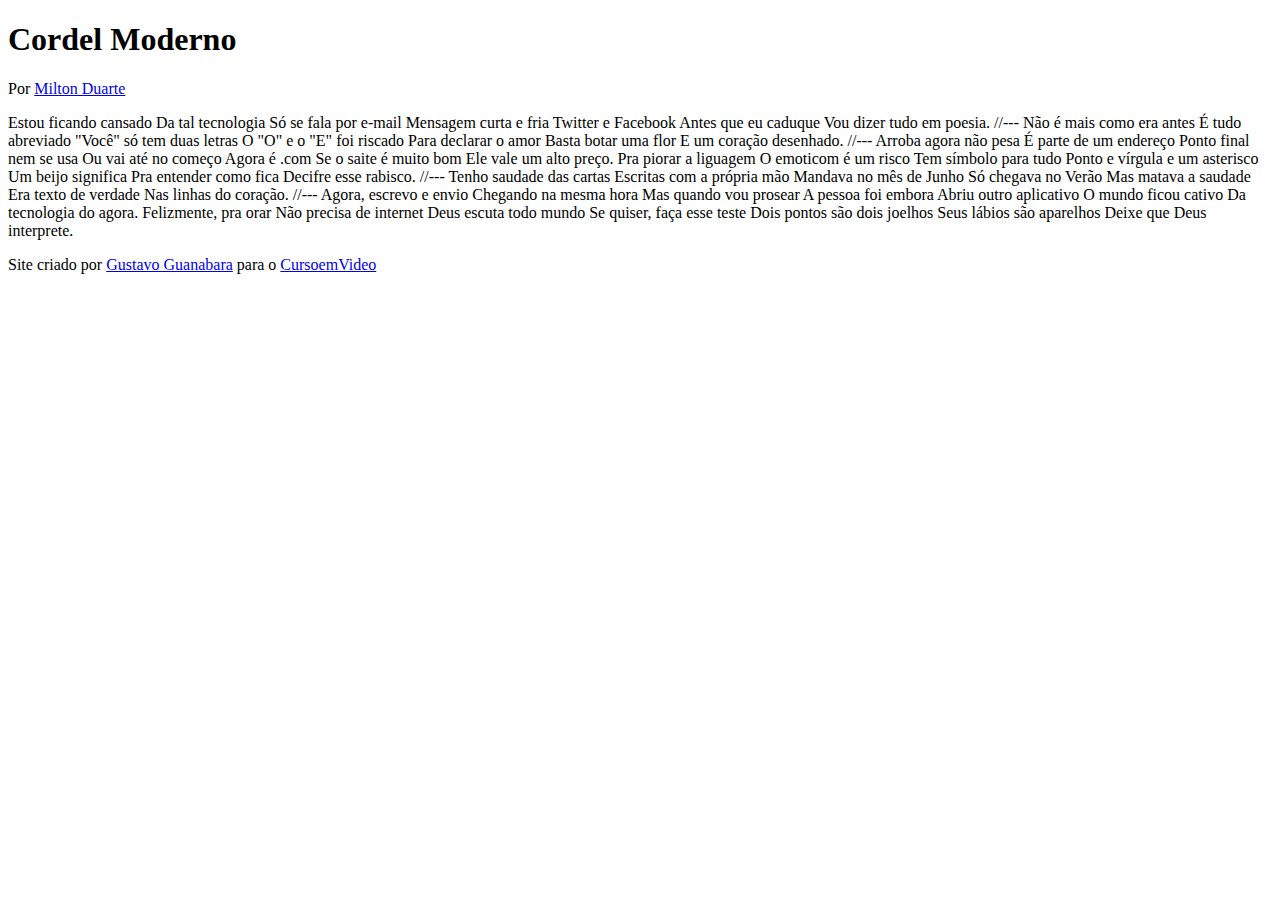
==== Desafios/df012/index.html @ 7ba748a2 "Atualização do projeto" ====
<!DOCTYPE html>
<html lang="pt-br">
<head>
    <meta charset="UTF-8">
    <meta http-equiv="X-UA-Compatible" content="IE=edge">
    <meta name="viewport" content="width=device-width, initial-scale=1.0">
    <title>Cordel Moderno</title>
</head>
<body>
    <header>
        <h1>Cordel Moderno</h1>
        <p>Por <a href="https://www.recantodasletras.com.br/poesias/3186743" target="_blank">Milton Duarte</a></p>
       
    </header>

    Estou ficando cansado
    Da tal tecnologia
    Só se fala por e-mail
    Mensagem curta e fria
    Twitter e Facebook
    Antes que eu caduque
    Vou dizer tudo em poesia.

    //---

    Não é mais como era antes
    É tudo abreviado
    "Você" só tem duas letras
    O "O" e o "E" foi riscado
    Para declarar o amor
    Basta botar uma flor
    E um coração desenhado.

    //---

    Arroba agora não pesa
    É parte de um endereço
    Ponto final nem se usa
    Ou vai até no começo
    Agora é .com
    Se o saite é muito bom
    Ele vale um alto preço.

    Pra piorar a liguagem
    O emoticom é um risco
    Tem símbolo para tudo
    Ponto e vírgula e um asterisco
    Um beijo significa
    Pra entender como fica
    Decifre esse rabisco.

    //---

    Tenho saudade das cartas
    Escritas com a própria mão
    Mandava no mês de Junho
    Só chegava no Verão
    Mas matava a saudade
    Era texto de verdade
    Nas linhas do coração.

    //---

    Agora, escrevo e envio
    Chegando na mesma hora
    Mas quando vou prosear
    A pessoa foi embora
    Abriu outro aplicativo
    O mundo ficou cativo
    Da tecnologia do agora.

    Felizmente, pra orar
    Não precisa de internet
    Deus escuta todo mundo
    Se quiser, faça esse teste
    Dois pontos são dois joelhos
    Seus lábios são aparelhos
    Deixe que Deus interprete.

    <footer>
        <p>Site criado por <a href="https://gustavoguanabara.github.io" target="_blank">Gustavo Guanabara</a> para o <a href="https://www.cursoemvideo.com.br" target="_blank">CursoemVideo</a></p>
    </footer>
    
</body>
</html>
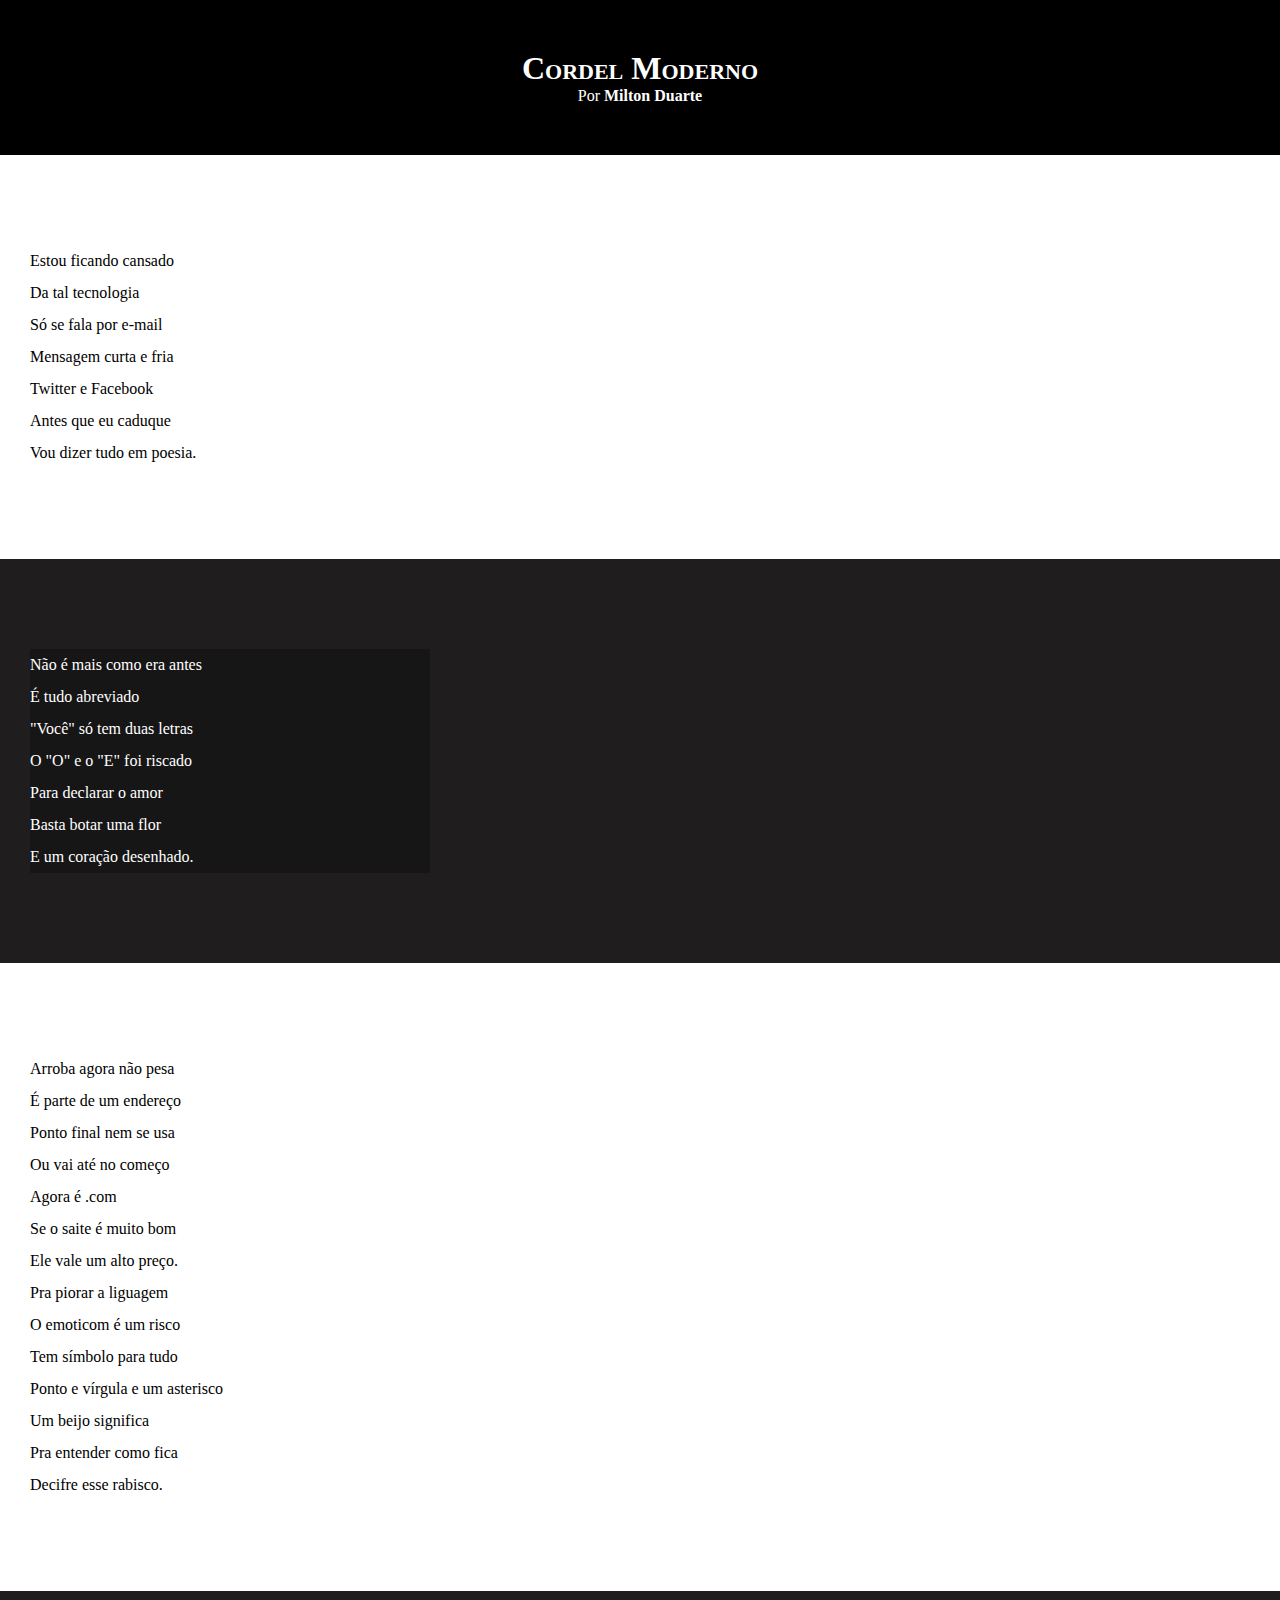
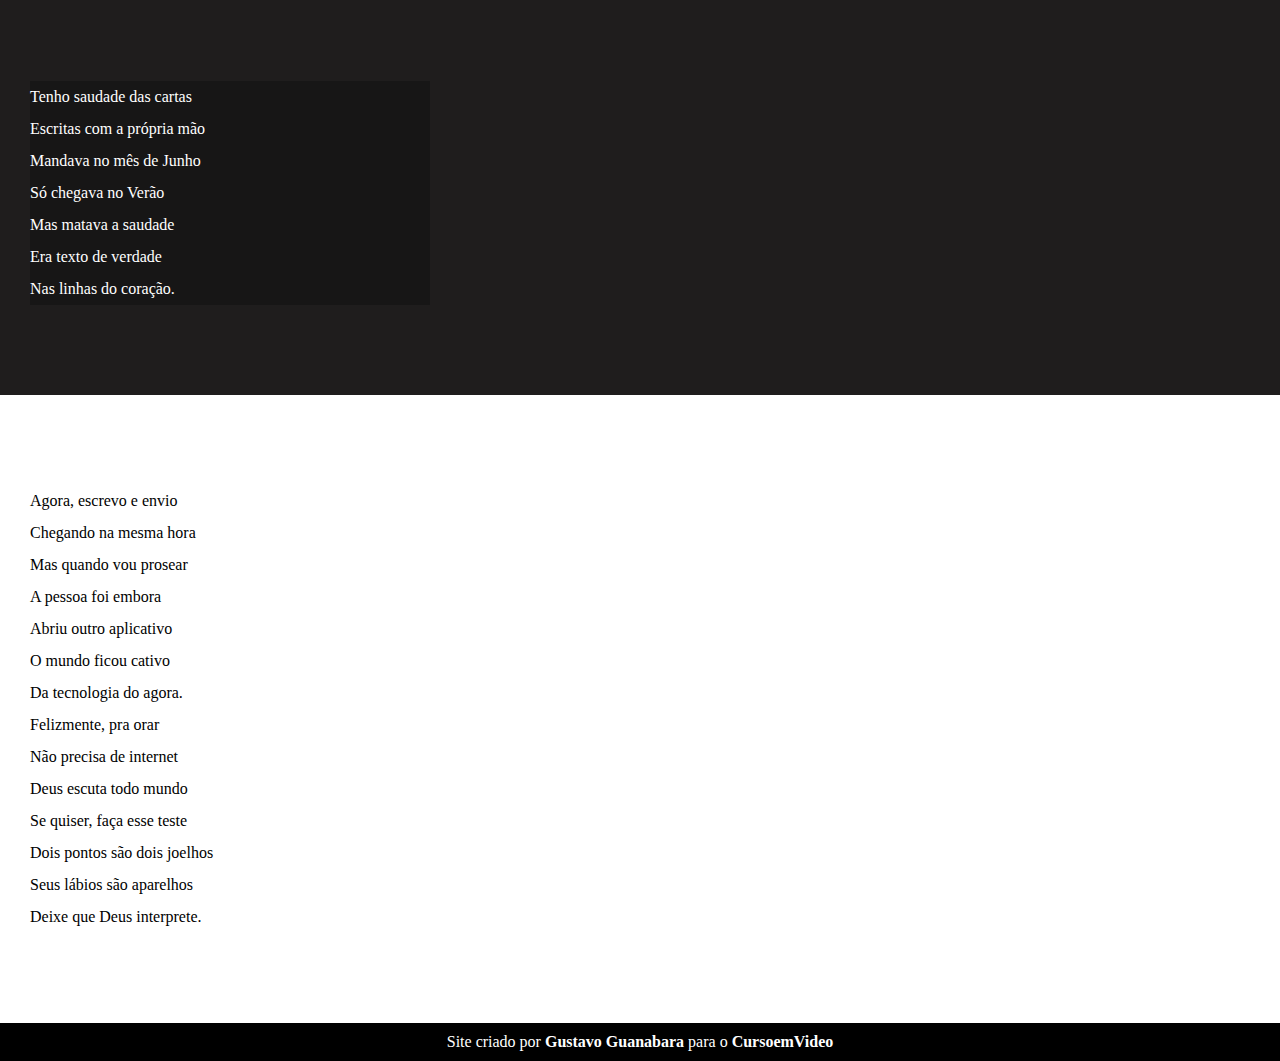
==== commit 26b5af58: "Atualizei o estilo e blocos" ====
--- a/Desafios/df012/index.html
+++ b/Desafios/df012/index.html
@@ -5,6 +5,7 @@
     <meta http-equiv="X-UA-Compatible" content="IE=edge">
     <meta name="viewport" content="width=device-width, initial-scale=1.0">
     <title>Cordel Moderno</title>
+    <link rel="stylesheet" href="estilo/style.css">
 </head>
 <body>
     <header>
@@ -13,72 +14,86 @@
        
     </header>
 
-    Estou ficando cansado
-    Da tal tecnologia
-    Só se fala por e-mail
-    Mensagem curta e fria
-    Twitter e Facebook
-    Antes que eu caduque
-    Vou dizer tudo em poesia.
+    <section class="normal">
+        <p>
+            Estou ficando cansado <br>
+            Da tal tecnologia <br>
+            Só se fala por e-mail <br>
+            Mensagem curta e fria <br>
+            Twitter e Facebook <br>
+            Antes que eu caduque <br>
+            Vou dizer tudo em poesia.
+        </p>
+    </section>
 
-    //---
-
-    Não é mais como era antes
-    É tudo abreviado
-    "Você" só tem duas letras
-    O "O" e o "E" foi riscado
-    Para declarar o amor
-    Basta botar uma flor
-    E um coração desenhado.
-
-    //---
-
-    Arroba agora não pesa
-    É parte de um endereço
-    Ponto final nem se usa
-    Ou vai até no começo
-    Agora é .com
-    Se o saite é muito bom
-    Ele vale um alto preço.
-
-    Pra piorar a liguagem
-    O emoticom é um risco
-    Tem símbolo para tudo
-    Ponto e vírgula e um asterisco
-    Um beijo significa
-    Pra entender como fica
-    Decifre esse rabisco.
-
-    //---
-
-    Tenho saudade das cartas
-    Escritas com a própria mão
-    Mandava no mês de Junho
-    Só chegava no Verão
-    Mas matava a saudade
-    Era texto de verdade
-    Nas linhas do coração.
-
-    //---
-
-    Agora, escrevo e envio
-    Chegando na mesma hora
-    Mas quando vou prosear
-    A pessoa foi embora
-    Abriu outro aplicativo
-    O mundo ficou cativo
-    Da tecnologia do agora.
-
-    Felizmente, pra orar
-    Não precisa de internet
-    Deus escuta todo mundo
-    Se quiser, faça esse teste
-    Dois pontos são dois joelhos
-    Seus lábios são aparelhos
-    Deixe que Deus interprete.
+    <section class="imagem">
+        <p>
+            Não é mais como era antes <br>
+            É tudo abreviado <br>
+            "Você" só tem duas letras <br>
+            O "O" e o "E" foi riscado <br>
+            Para declarar o amor <br>
+            Basta botar uma flor <br>
+            E um coração desenhado.
+        </p>
+    </section>
+  
+    <section class="normal">
+        <p>
+            Arroba agora não pesa <br>
+            É parte de um endereço <br>
+            Ponto final nem se usa <br>
+            Ou vai até no começo <br>
+            Agora é .com <br>
+            Se o saite é muito bom <br>
+            Ele vale um alto preço. <br>
+        </p>
+        <p>
+            Pra piorar a liguagem <br>
+            O emoticom é um risco <br>
+            Tem símbolo para tudo <br>
+            Ponto e vírgula e um asterisco <br>
+            Um beijo significa <br>
+            Pra entender como fica <br>
+            Decifre esse rabisco.
+        </p>
+    </section>
+  
+    <section class="imagem">
+        <p>
+            Tenho saudade das cartas <br>
+            Escritas com a própria mão <br>
+            Mandava no mês de Junho <br>
+            Só chegava no Verão <br>
+            Mas matava a saudade <br>
+            Era texto de verdade <br>
+            Nas linhas do coração.
+        </p>
+    </section>
+  
+    <section class="normal">
+        <p>
+            Agora, escrevo e envio <br>
+            Chegando na mesma hora <br>
+            Mas quando vou prosear <br>
+            A pessoa foi embora <br>
+            Abriu outro aplicativo <br>
+            O mundo ficou cativo <br>
+            Da tecnologia do agora. <br>
+        </p>
+        <p>
+            Felizmente, pra orar <br>
+            Não precisa de internet <br>
+            Deus escuta todo mundo <br>
+            Se quiser, faça esse teste <br>
+            Dois pontos são dois joelhos <br>
+            Seus lábios são aparelhos <br>
+            Deixe que Deus interprete.
+        </p>
+    </section>
 
     <footer>
-        <p>Site criado por <a href="https://gustavoguanabara.github.io" target="_blank">Gustavo Guanabara</a> para o <a href="https://www.cursoemvideo.com.br" target="_blank">CursoemVideo</a></p>
+        <p>Site criado por <a href="https://gustavoguanabara.github.io" target="_blank">Gustavo Guanabara</a> para o <a href="https://www.cursoemvideo.com" target="_blank">CursoemVideo</a></p>
     </footer>
     
 </body>
--- a/Desafios/df012/estilo/style.css
+++ b/Desafios/df012/estilo/style.css
@@ -0,0 +1,66 @@
+@charset "UTF - 8";
+
+
+*{
+    margin: 0px;
+    padding: 0px;
+}
+
+html, body{
+    min-height: 100vh;
+    background-color: darkgray;
+}
+
+header{
+    background-color: black;
+    color: white;
+    text-align: center;
+}
+
+header > h1{
+    padding-top: 50px;
+    font-variant: small-caps;
+}
+
+header > p{
+    padding-bottom: 50px;
+}
+
+header a, footer a{
+    color: white;
+    text-decoration: none;
+    font-weight: bolder;
+}
+
+header a:hover, footer a:hover{
+    text-decoration: underline;
+}
+
+section{
+    padding-top: 10vh;
+    padding-bottom: 10vh;
+    line-height: 2em;
+    padding-left: 30px;
+}
+
+section.normal{
+    background-color: white;
+    color: black;
+}
+
+section.imagem{
+    background-color: rgb(31, 29, 29);
+    color: white;
+}
+
+section.imagem > p{
+    width: 400px;
+    background-color: rgba(0, 0, 0, 0.233);
+}
+
+footer{
+    background-color: black;
+    color: white;
+    text-align: center;
+    padding: 10px;
+}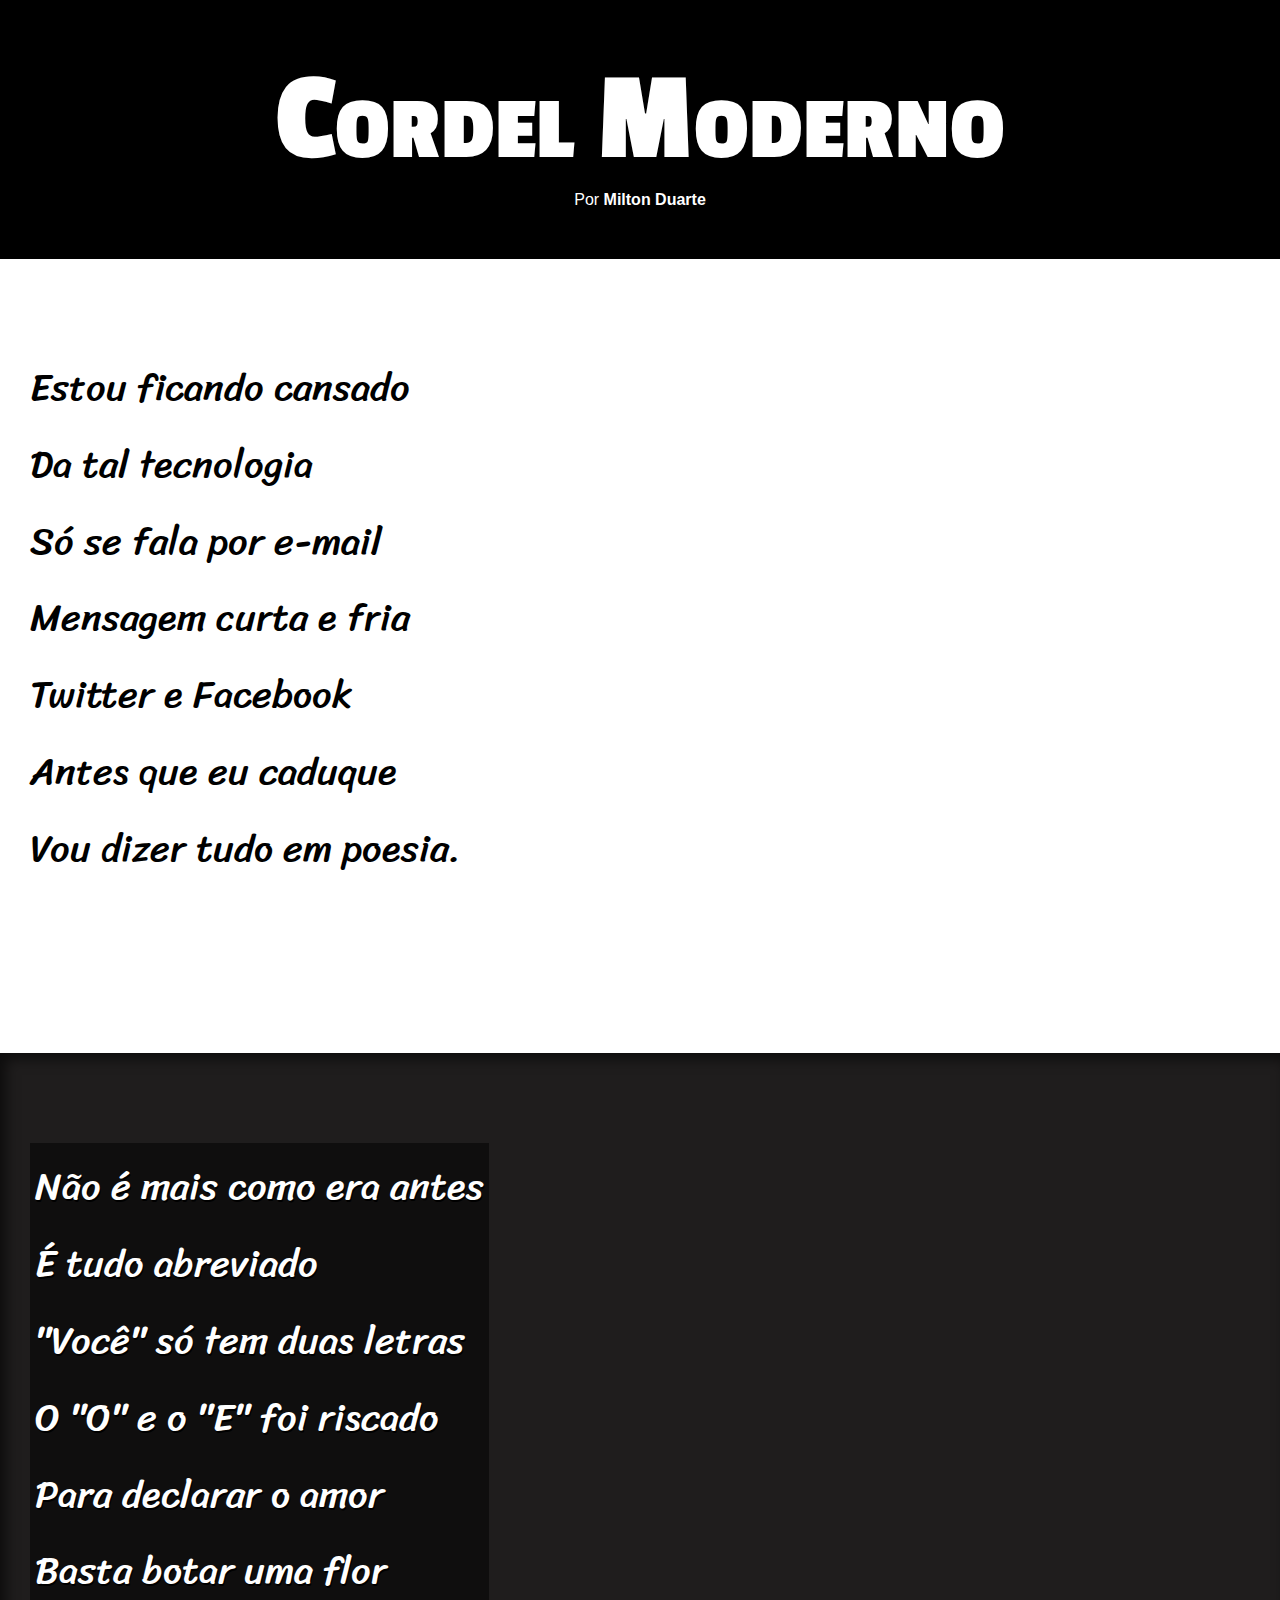
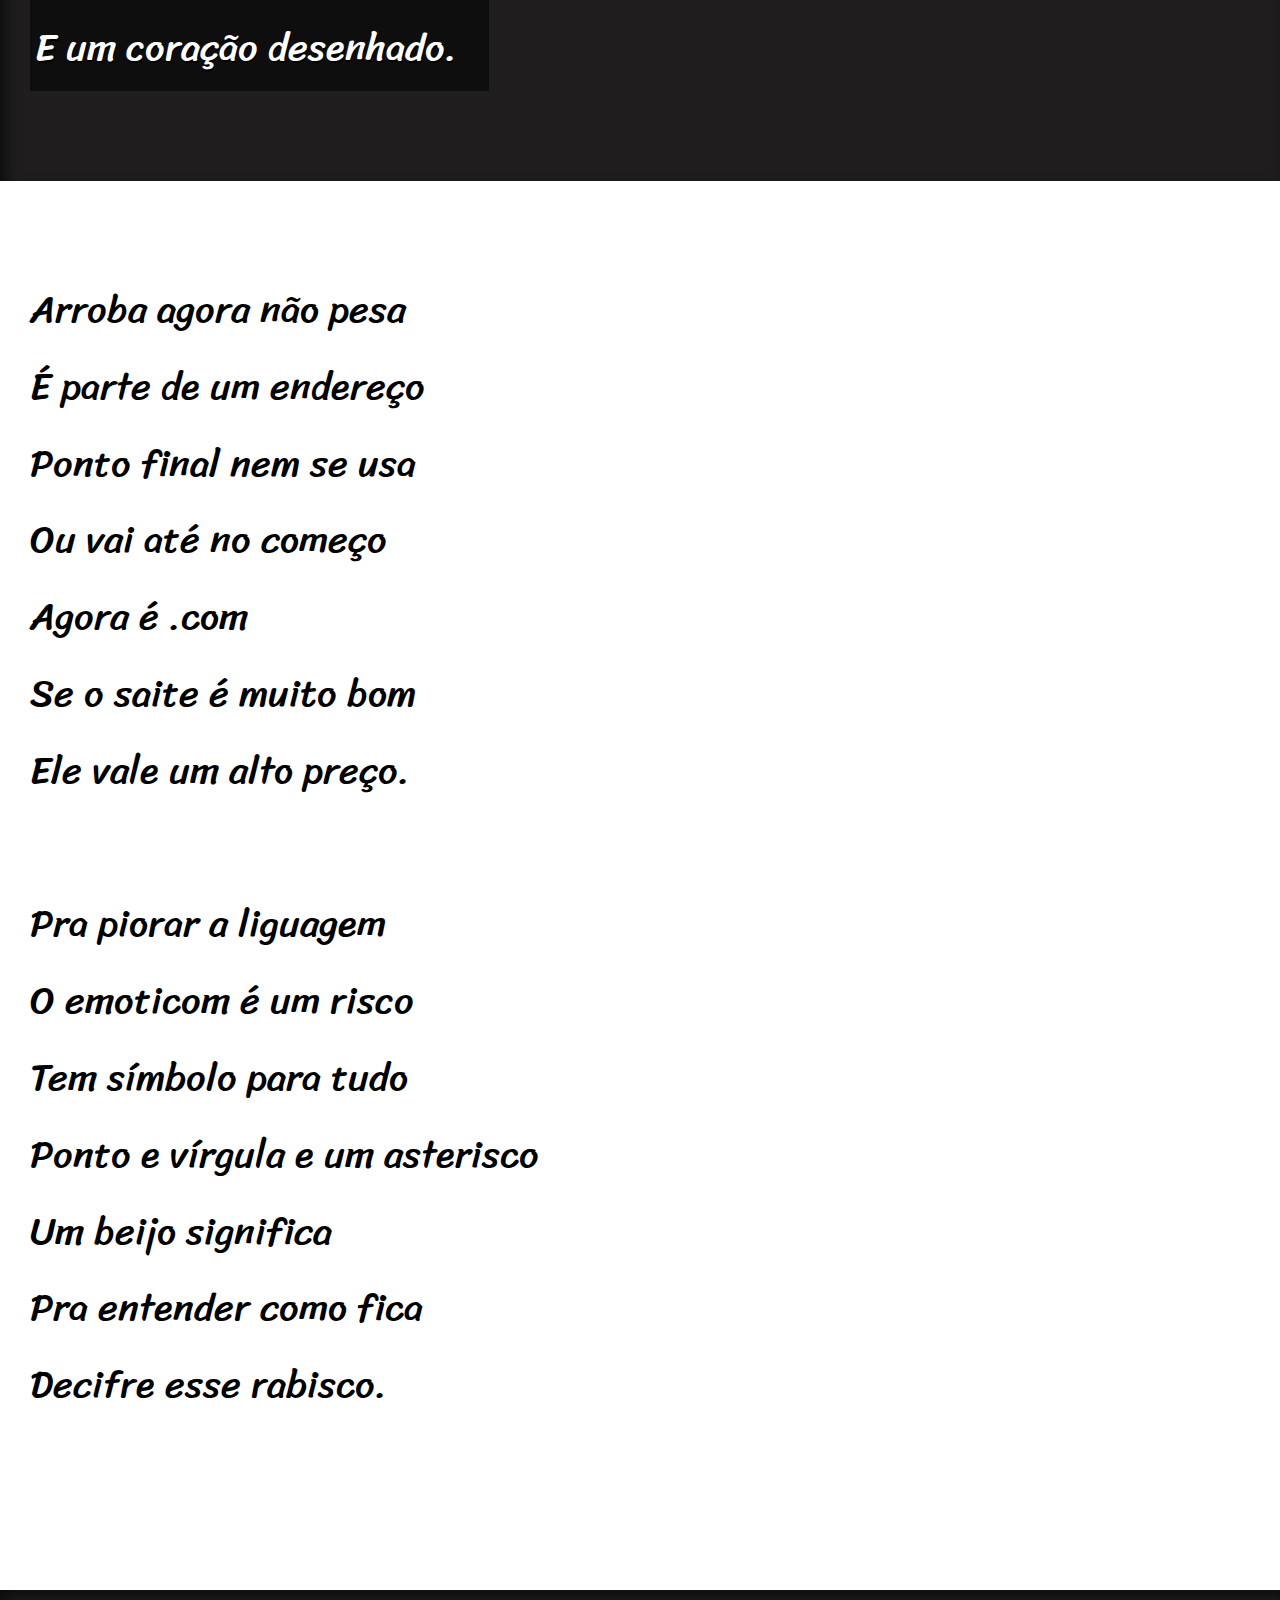
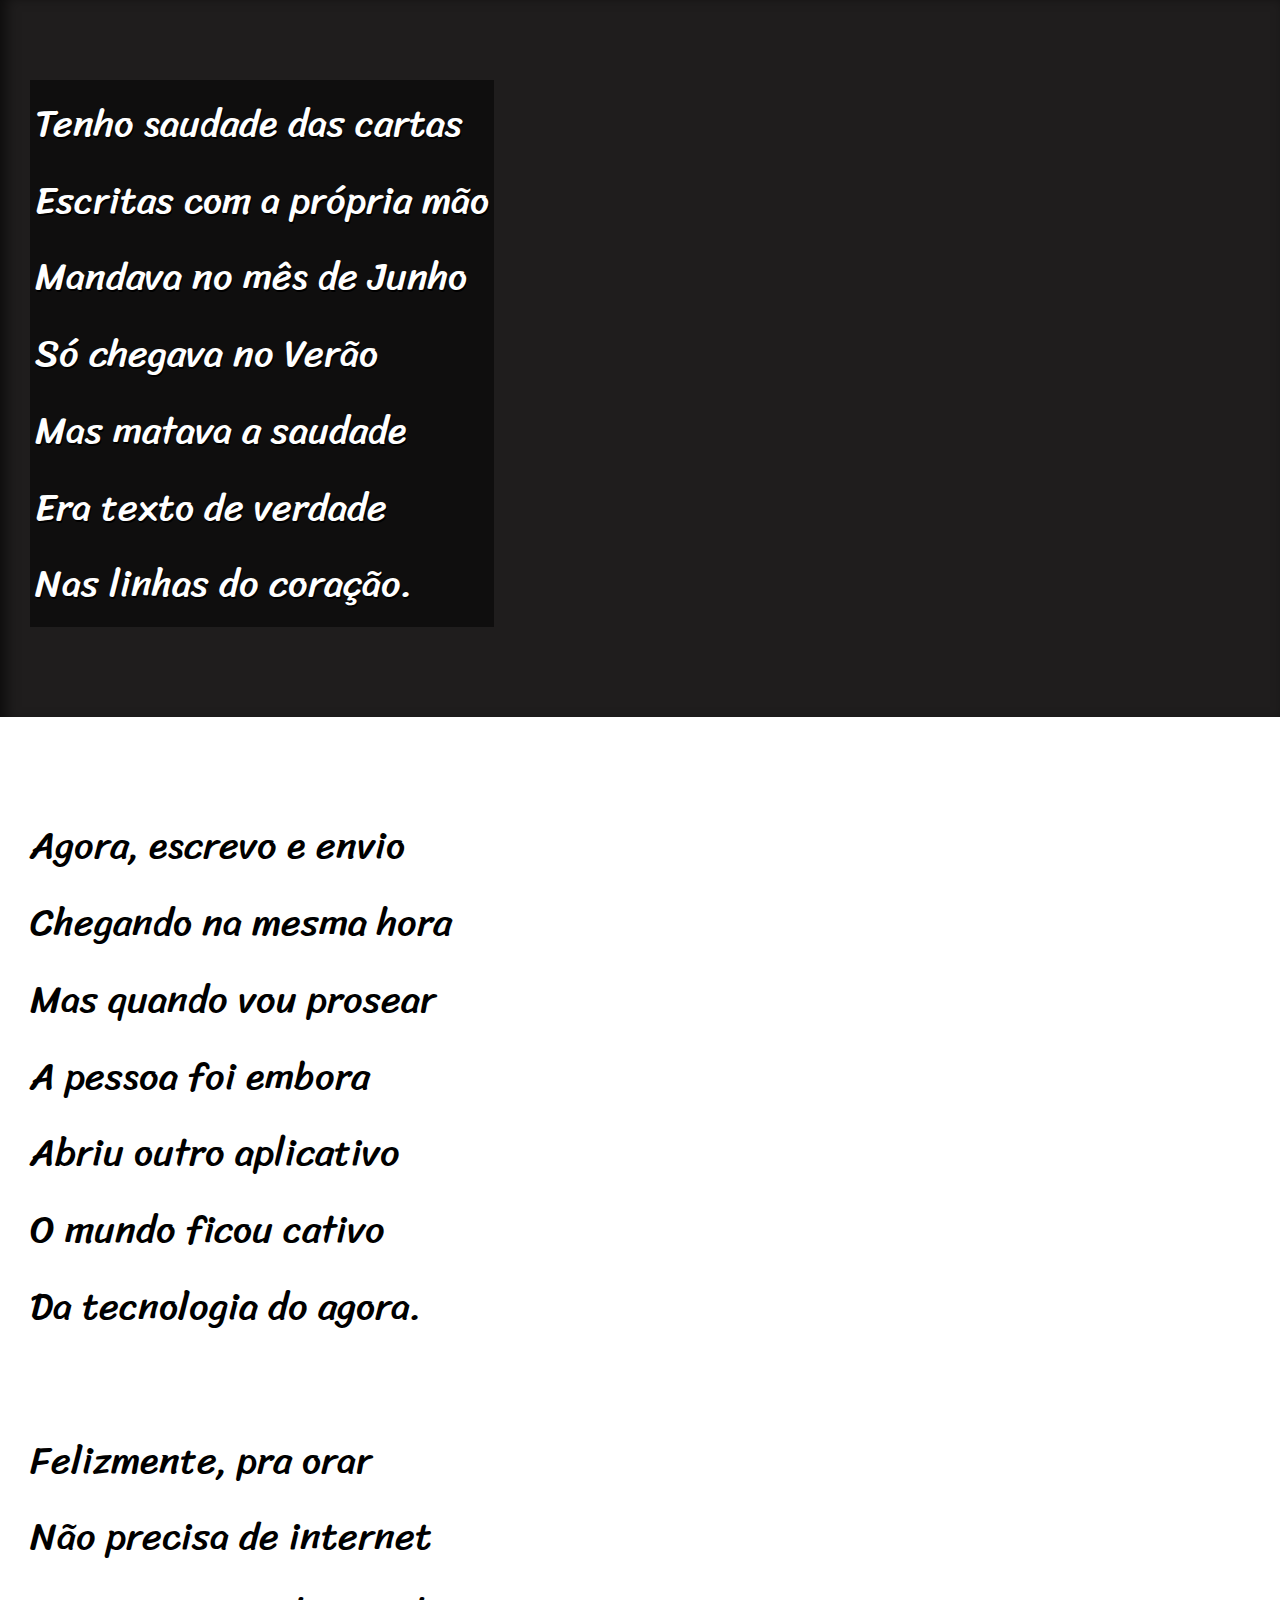
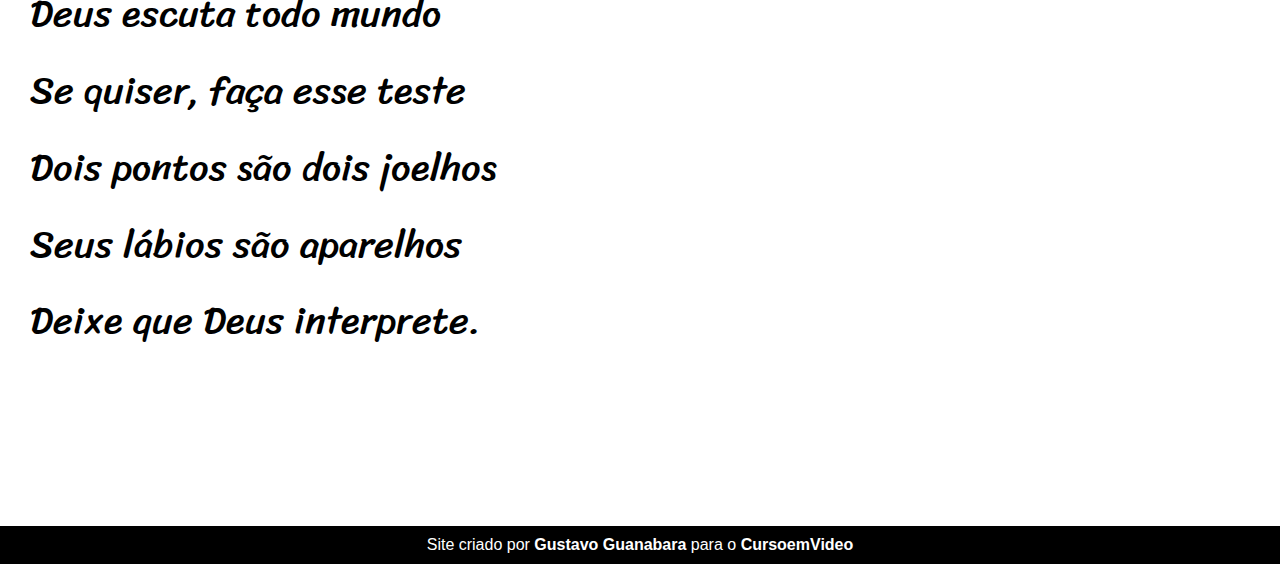
==== commit b6778809: "Atualizando efeito parallax" ====
--- a/Desafios/df012/index.html
+++ b/Desafios/df012/index.html
@@ -26,7 +26,7 @@
         </p>
     </section>
 
-    <section class="imagem">
+    <section class="imagem" id="img01">
         <p>
             Não é mais como era antes <br>
             É tudo abreviado <br>
@@ -59,7 +59,7 @@
         </p>
     </section>
   
-    <section class="imagem">
+    <section class="imagem" id="img02">
         <p>
             Tenho saudade das cartas <br>
             Escritas com a própria mão <br>
--- a/Desafios/df012/estilo/style.css
+++ b/Desafios/df012/estilo/style.css
@@ -1,5 +1,13 @@
 @charset "UTF - 8";
 
+@import url('https://fonts.googleapis.com/css2?family=Passion+One&display=swap');
+@import url('https://fonts.googleapis.com/css2?family=Sriracha&display=swap');
+
+:root{
+    --fonte1:Verdana, Geneva, Tahoma, sans-serif;
+    --fonte2:'Passion One', cursive;
+    --fonte3:'Sriracha', cursive;
+}
 
 *{
     margin: 0px;
@@ -9,6 +17,7 @@
 html, body{
     min-height: 100vh;
     background-color: darkgray;
+    font-family: var(--fonte1);
 }
 
 header{
@@ -20,6 +29,8 @@
 header > h1{
     padding-top: 50px;
     font-variant: small-caps;
+    font-family: var(--fonte2);
+    font-size: 10vw;
 }
 
 header > p{
@@ -41,6 +52,12 @@
     padding-bottom: 10vh;
     line-height: 2em;
     padding-left: 30px;
+    font-family: var(--fonte3);
+    font-size: 3vw;
+}
+
+section > p{
+    padding-bottom: 2em;
 }
 
 section.normal{
@@ -51,11 +68,28 @@
 section.imagem{
     background-color: rgb(31, 29, 29);
     color: white;
+    box-shadow: inset 6px 6px 13px 0px rgba(0, 0, 0, 0.575);
+    background-size: cover;
+    background-attachment: fixed;
 }
 
 section.imagem > p{
-    width: 400px;
-    background-color: rgba(0, 0, 0, 0.233);
+    display: inline-block;
+    padding: 5px;
+    background-color: rgba(0, 0, 0, 0.507);
+    text-shadow: 1px 2px 0px black;
+}
+
+section#img01{
+    background-image: url('../imagens/background001.jpg');
+    background-position: right center;
+    
+}
+
+section#img02{
+    background-image: url('../imagens/background002.jpg');
+    background-position: right center;
+   
 }
 
 footer{
